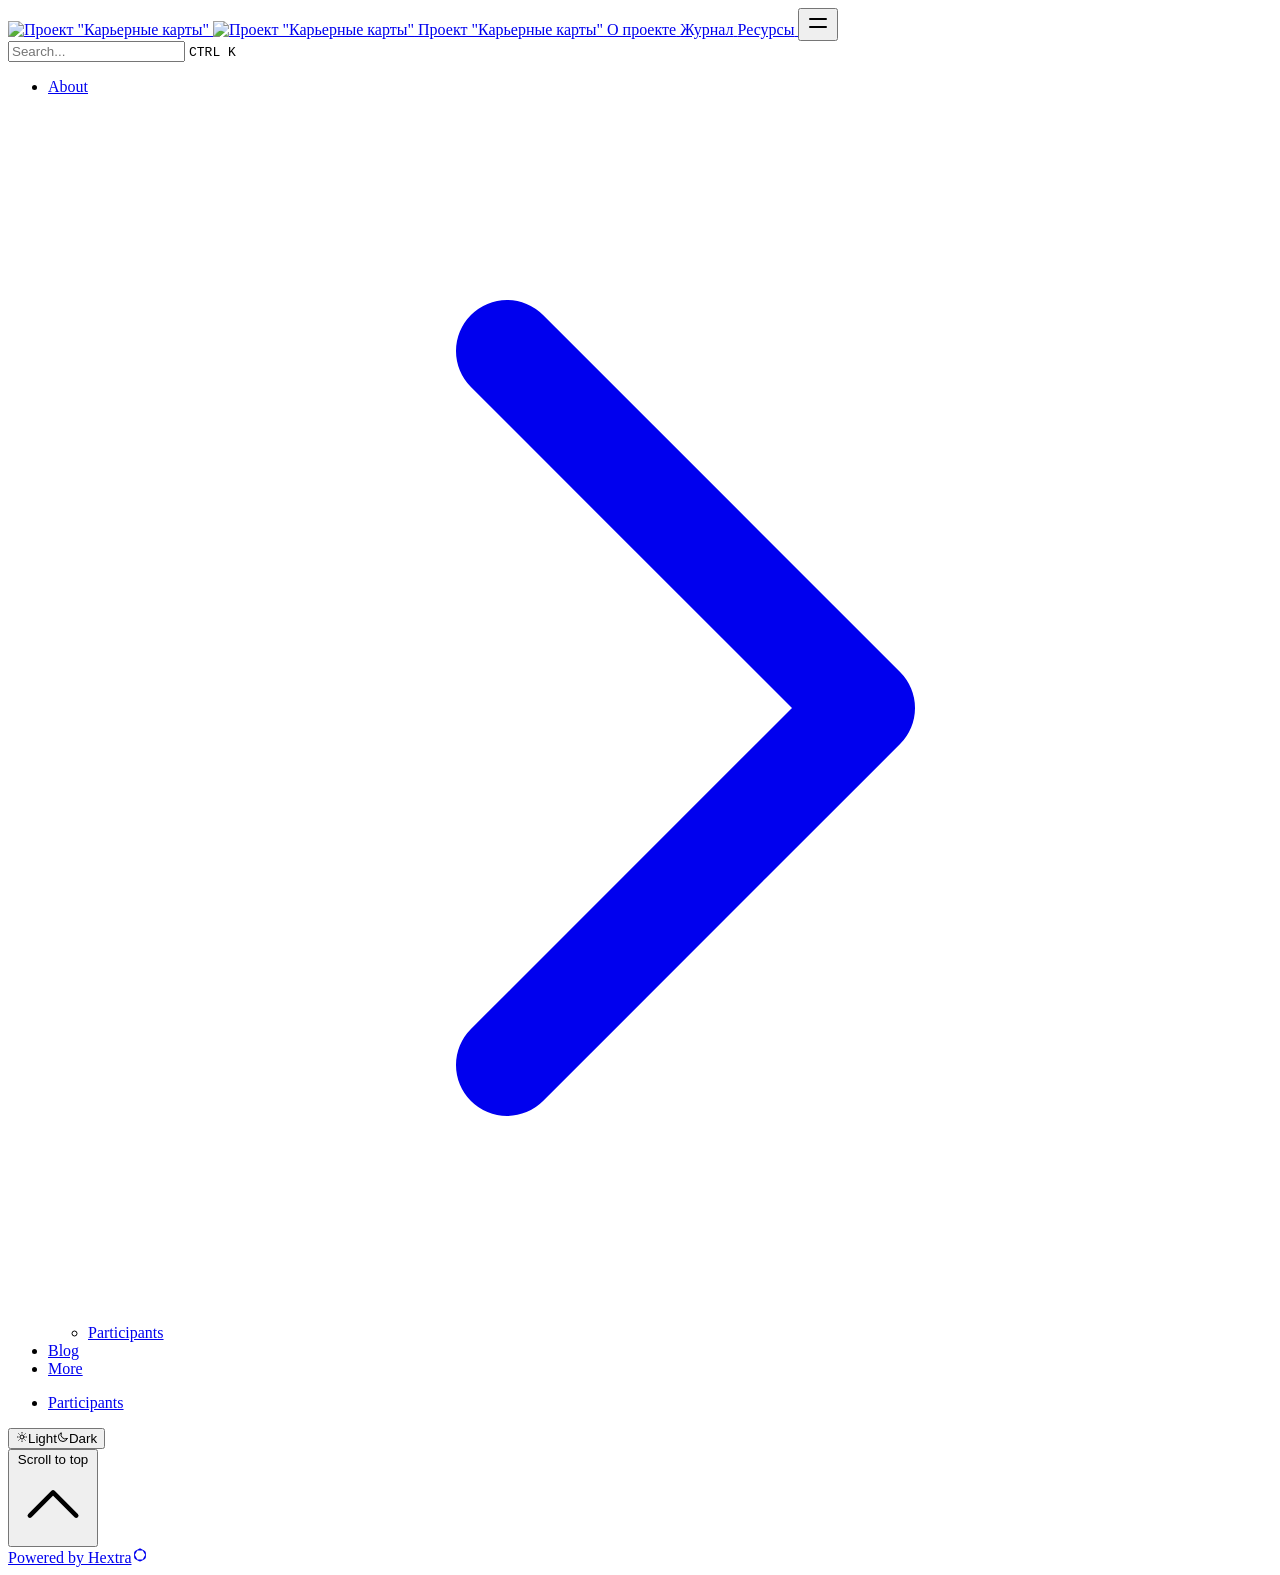
==== public/about/index.html @ 2c852df1 "first commit" ====
<!DOCTYPE html>
<html lang="en"><head><script src="/livereload.js?mindelay=10&amp;v=2&amp;port=1313&amp;path=livereload" data-no-instant defer></script>
  <meta charset="utf-8" />
  <meta name="viewport" content="width=device-width, initial-scale=1.0" />
  <meta name="robots" content="noindex, nofollow" />
  <link rel="icon shortcut" href="/favicon.ico" sizes="32x32" />
<link rel="icon" href="/favicon.svg" type="image/svg+xml" />
<link rel="icon" href="/favicon-dark.svg" type="image/svg+xml" media="(prefers-color-scheme: dark)" />
<link rel="icon" href="/favicon-16x16.png" type="image/png" sizes="16x16" />
<link rel="icon" href="/favicon-32x32.png" type="image/png" sizes="32x32" />
<link rel="apple-touch-icon" href="/apple-touch-icon.png" sizes="180x180" />
<link fetchpriority="low" href="/site.webmanifest" rel="manifest" />
<title>Проект &#34;Карьерные карты&#34;</title>
  <meta name="description" content="" /><link rel="canonical" href="http://localhost:1313/about/" itemprop="url" />

<meta property="og:title" content="" />
<meta property="og:description" content="" />
<meta property="og:type" content="website" />
<meta property="og:url" content="http://localhost:1313/about/" />

  <meta itemprop="name" content="Проект &#34;Карьерные карты&#34;">
  <meta name="twitter:card" content="summary">
  <meta name="twitter:title" content="Проект &#34;Карьерные карты&#34;">

    <link href="/css/compiled/main.css" rel="stylesheet" />



  <link href="/css/custom.css" rel="stylesheet" />


  <script>
     
    const defaultTheme = 'system';

    const setDarkTheme = () => {
      document.documentElement.classList.add("dark");
      document.documentElement.style.colorScheme = "dark";
    }
    const setLightTheme = () => {
      document.documentElement.classList.remove("dark");
      document.documentElement.style.colorScheme = "light";
    }

    if ("color-theme" in localStorage) {
      localStorage.getItem("color-theme") === "dark" ? setDarkTheme() : setLightTheme();
    } else {
      defaultTheme === "dark" ? setDarkTheme() : setLightTheme();
      if (defaultTheme === "system") {
        window.matchMedia("(prefers-color-scheme: dark)").matches ? setDarkTheme() : setLightTheme();
      }
    }
  </script>

  
</head>
<body dir="ltr"><div class="nav-container hx-sticky hx-top-0 hx-z-20 hx-w-full hx-bg-transparent print:hx-hidden">
  <div class="nav-container-blur hx-pointer-events-none hx-absolute hx-z-[-1] hx-h-full hx-w-full hx-bg-white dark:hx-bg-dark hx-shadow-[0_2px_4px_rgba(0,0,0,.02),0_1px_0_rgba(0,0,0,.06)] contrast-more:hx-shadow-[0_0_0_1px_#000] dark:hx-shadow-[0_-1px_0_rgba(255,255,255,.1)_inset] contrast-more:dark:hx-shadow-[0_0_0_1px_#fff]"></div>

  <nav class="hx-mx-auto hx-flex hx-items-center hx-justify-end hx-gap-2 hx-h-16 hx-px-6 hx-max-w-[90rem]">
    <a class="hx-flex hx-items-center hover:hx-opacity-75 ltr:hx-mr-auto rtl:hx-ml-auto" href="/">
        <img class="hx-mr-2 hx-block dark:hx-hidden" src="/images/logo.svg" alt="Проект &#34;Карьерные карты&#34;" height="20" width="20" />
        <img class="hx-mr-2 hx-hidden dark:hx-block" src="/images/logo.svg" alt="Проект &#34;Карьерные карты&#34;" height="20" width="20" />
        <span class="hx-mr-2 hx-font-extrabold hx-inline hx-select-none" title="Проект &#34;Карьерные карты&#34;">Проект &#34;Карьерные карты&#34;</span>
    </a><a
            title="О проекте"
            href="/about"
            
            class="hx-text-sm contrast-more:hx-text-gray-700 contrast-more:dark:hx-text-gray-100 hx-relative -hx-ml-2 hx-hidden hx-whitespace-nowrap hx-p-2 md:hx-inline-block hx-font-medium"
          >
            <span class="hx-text-center">О проекте</span>
          </a><a
            title="Журнал"
            href="/blog"
            
            class="hx-text-sm contrast-more:hx-text-gray-700 contrast-more:dark:hx-text-gray-100 hx-relative -hx-ml-2 hx-hidden hx-whitespace-nowrap hx-p-2 md:hx-inline-block hx-text-gray-600 hover:hx-text-gray-800 dark:hx-text-gray-400 dark:hover:hx-text-gray-200"
          >
            <span class="hx-text-center">Журнал</span>
          </a><a
            title="Ресурсы"
            href="/more"
            
            class="hx-text-sm contrast-more:hx-text-gray-700 contrast-more:dark:hx-text-gray-100 hx-relative -hx-ml-2 hx-hidden hx-whitespace-nowrap hx-p-2 md:hx-inline-block hx-text-gray-600 hover:hx-text-gray-800 dark:hx-text-gray-400 dark:hover:hx-text-gray-200"
          >
            <span class="hx-text-center">Ресурсы</span>
          </a><button type="button" aria-label="Menu" class="hamburger-menu -hx-mr-2 hx-rounded hx-p-2 active:hx-bg-gray-400/20 md:hx-hidden"><svg height=24 fill="none" viewBox="0 0 24 24" stroke="currentColor"><g><path stroke-linecap="round" stroke-linejoin="round" stroke-width="2" d="M4 8H20"></path></g><g><path stroke-linecap="round" stroke-linejoin="round" stroke-width="2" d="M4 16H20"></path></g></svg></button>
  </nav>
</div>

  <div class='hx-mx-auto hx-flex hx-max-w-screen-xl'>
    <div class="mobile-menu-overlay [transition:background-color_1.5s_ease] hx-fixed hx-inset-0 hx-z-10 hx-bg-black/80 dark:hx-bg-black/60 hx-hidden"></div>
<aside class="sidebar-container hx-flex hx-flex-col print:hx-hidden md:hx-top-16 md:hx-shrink-0 md:hx-w-64 md:hx-self-start max-md:[transform:translate3d(0,-100%,0)] md:hx-sticky">
  
  <div class="hx-px-4 hx-pt-4 md:hx-hidden">
    <div class="search-wrapper hx-relative md:hx-w-64">
  <div class="hx-relative hx-flex hx-items-center hx-text-gray-900 contrast-more:hx-text-gray-800 dark:hx-text-gray-300 contrast-more:dark:hx-text-gray-300">
    <input
      placeholder="Search..."
      class="search-input hx-block hx-w-full hx-appearance-none hx-rounded-lg hx-px-3 hx-py-2 hx-transition-colors hx-text-base hx-leading-tight md:hx-text-sm hx-bg-black/[.05] dark:hx-bg-gray-50/10 focus:hx-bg-white dark:focus:hx-bg-dark placeholder:hx-text-gray-500 dark:placeholder:hx-text-gray-400 contrast-more:hx-border contrast-more:hx-border-current"
      type="search"
      value=""
      spellcheck="false"
    />
    <kbd
      class="hx-absolute hx-my-1.5 hx-select-none ltr:hx-right-1.5 rtl:hx-left-1.5 hx-h-5 hx-rounded hx-bg-white hx-px-1.5 hx-font-mono hx-text-[10px] hx-font-medium hx-text-gray-500 hx-border dark:hx-border-gray-100/20 dark:hx-bg-dark/50 contrast-more:hx-border-current contrast-more:hx-text-current contrast-more:dark:hx-border-current hx-items-center hx-gap-1 hx-transition-opacity hx-pointer-events-none hx-hidden sm:hx-flex"
    >
      CTRL K
    </kbd>
  </div>

  <div>
    <ul
      class="search-results hextra-scrollbar hx-hidden hx-border hx-border-gray-200 hx-bg-white hx-text-gray-100 dark:hx-border-neutral-800 dark:hx-bg-neutral-900 hx-absolute hx-top-full hx-z-20 hx-mt-2 hx-overflow-auto hx-overscroll-contain hx-rounded-xl hx-py-2.5 hx-shadow-xl hx-max-h-[min(calc(50vh-11rem-env(safe-area-inset-bottom)),400px)] md:hx-max-h-[min(calc(100vh-5rem-env(safe-area-inset-bottom)),400px)] hx-inset-x-0 ltr:md:hx-left-auto rtl:md:hx-right-auto contrast-more:hx-border contrast-more:hx-border-gray-900 contrast-more:dark:hx-border-gray-50 hx-w-screen hx-min-h-[100px] hx-max-w-[min(calc(100vw-2rem),calc(100%+20rem))]"
      style="transition: max-height 0.2s ease 0s;"
    ></ul>
  </div>
</div>

  </div>
  <div class="hextra-scrollbar hx-overflow-y-auto hx-overflow-x-hidden hx-p-4 hx-grow md:hx-h-[calc(100vh-var(--navbar-height)-var(--menu-height))]">
    <ul class="hx-flex hx-flex-col hx-gap-1 md:hx-hidden">
      
      
          <li class="open"><a
    class="hx-flex hx-items-center hx-justify-between hx-gap-2 hx-cursor-pointer hx-rounded hx-px-2 hx-py-1.5 hx-text-sm hx-transition-colors [-webkit-tap-highlight-color:transparent] [-webkit-touch-callout:none] [word-break:break-word]
      sidebar-active-item hx-bg-primary-100 hx-font-semibold hx-text-primary-800 contrast-more:hx-border contrast-more:hx-border-primary-500 dark:hx-bg-primary-400/10 dark:hx-text-primary-600 contrast-more:dark:hx-border-primary-500"
    href="/about/"
    
  >About
        <span class="hextra-sidebar-collapsible-button"><svg fill="none" viewBox="0 0 24 24" stroke="currentColor" class="hx-h-[18px] hx-min-w-[18px] hx-rounded-sm hx-p-0.5 hover:hx-bg-gray-800/5 dark:hover:hx-bg-gray-100/5"><path stroke-linecap="round" stroke-linejoin="round" stroke-width="2" d="M9 5l7 7-7 7" class="hx-origin-center hx-transition-transform rtl:-hx-rotate-180"></path></svg></span>
    </a>
  <div class="ltr:hx-pr-0 hx-overflow-hidden">
        <ul class='hx-relative hx-flex hx-flex-col hx-gap-1 before:hx-absolute before:hx-inset-y-1 before:hx-w-px before:hx-bg-gray-200 before:hx-content-[""] ltr:hx-ml-3 ltr:hx-pl-3 ltr:before:hx-left-0 rtl:hx-mr-3 rtl:hx-pr-3 rtl:before:hx-right-0 dark:before:hx-bg-neutral-800'><li class="hx-flex hx-flex-col "><a
    class="hx-flex hx-items-center hx-justify-between hx-gap-2 hx-cursor-pointer hx-rounded hx-px-2 hx-py-1.5 hx-text-sm hx-transition-colors [-webkit-tap-highlight-color:transparent] [-webkit-touch-callout:none] [word-break:break-word]
      hx-text-gray-500 hover:hx-bg-gray-100 hover:hx-text-gray-900 contrast-more:hx-border contrast-more:hx-border-transparent contrast-more:hx-text-gray-900 contrast-more:hover:hx-border-gray-900 dark:hx-text-neutral-400 dark:hover:hx-bg-primary-100/5 dark:hover:hx-text-gray-50 contrast-more:dark:hx-text-gray-50 contrast-more:dark:hover:hx-border-gray-50"
    href="/about/participants/"
    
  >Participants
    </a>
              
            </li></ul>
      </div></li>
          <li class=""><a
    class="hx-flex hx-items-center hx-justify-between hx-gap-2 hx-cursor-pointer hx-rounded hx-px-2 hx-py-1.5 hx-text-sm hx-transition-colors [-webkit-tap-highlight-color:transparent] [-webkit-touch-callout:none] [word-break:break-word]
      hx-text-gray-500 hover:hx-bg-gray-100 hover:hx-text-gray-900 contrast-more:hx-border contrast-more:hx-border-transparent contrast-more:hx-text-gray-900 contrast-more:hover:hx-border-gray-900 dark:hx-text-neutral-400 dark:hover:hx-bg-primary-100/5 dark:hover:hx-text-gray-50 contrast-more:dark:hx-text-gray-50 contrast-more:dark:hover:hx-border-gray-50"
    href="/blog/"
    
  >Blog
    </a></li>
          <li class=""><a
    class="hx-flex hx-items-center hx-justify-between hx-gap-2 hx-cursor-pointer hx-rounded hx-px-2 hx-py-1.5 hx-text-sm hx-transition-colors [-webkit-tap-highlight-color:transparent] [-webkit-touch-callout:none] [word-break:break-word]
      hx-text-gray-500 hover:hx-bg-gray-100 hover:hx-text-gray-900 contrast-more:hx-border contrast-more:hx-border-transparent contrast-more:hx-text-gray-900 contrast-more:hover:hx-border-gray-900 dark:hx-text-neutral-400 dark:hover:hx-bg-primary-100/5 dark:hover:hx-text-gray-50 contrast-more:dark:hx-text-gray-50 contrast-more:dark:hover:hx-border-gray-50"
    href="/more/"
    
  >More
    </a></li>
    </ul>

    <ul class="hx-flex hx-flex-col hx-gap-1 max-md:hx-hidden">
        
          <li class=""><a
    class="hx-flex hx-items-center hx-justify-between hx-gap-2 hx-cursor-pointer hx-rounded hx-px-2 hx-py-1.5 hx-text-sm hx-transition-colors [-webkit-tap-highlight-color:transparent] [-webkit-touch-callout:none] [word-break:break-word]
      hx-text-gray-500 hover:hx-bg-gray-100 hover:hx-text-gray-900 contrast-more:hx-border contrast-more:hx-border-transparent contrast-more:hx-text-gray-900 contrast-more:hover:hx-border-gray-900 dark:hx-text-neutral-400 dark:hover:hx-bg-primary-100/5 dark:hover:hx-text-gray-50 contrast-more:dark:hx-text-gray-50 contrast-more:dark:hover:hx-border-gray-50"
    href="/about/participants/"
    
  >Participants
    </a></li>
        
      </ul>
    </div>
  
  
    <div class="  hx-sticky hx-bottom-0 hx-bg-white dark:hx-bg-dark hx-mx-4 hx-py-4 hx-shadow-[0_-12px_16px_#fff] hx-flex hx-items-center hx-gap-2 dark:hx-border-neutral-800 dark:hx-shadow-[0_-12px_16px_#111] contrast-more:hx-border-neutral-400 contrast-more:hx-shadow-none contrast-more:dark:hx-shadow-none hx-border-t" data-toggle-animation="show"><div class="hx-flex hx-grow hx-flex-col"><button
  title="Change theme"
  data-theme="light"
  class="theme-toggle hx-group hx-h-7 hx-rounded-md hx-px-2 hx-text-left hx-text-xs hx-font-medium hx-text-gray-600 hx-transition-colors dark:hx-text-gray-400 hover:hx-bg-gray-100 hover:hx-text-gray-900 dark:hover:hx-bg-primary-100/5 dark:hover:hx-text-gray-50"
  type="button"
  aria-label="Change theme"
>
  <div class="hx-flex hx-items-center hx-gap-2 hx-capitalize"><svg height=12 class="group-data-[theme=light]:hx-hidden" xmlns="http://www.w3.org/2000/svg" fill="none" viewBox="0 0 24 24" stroke-width="2" stroke="currentColor" aria-hidden="true"><path stroke-linecap="round" stroke-linejoin="round" d="M12 3v1m0 16v1m9-9h-1M4 12H3m15.364 6.364l-.707-.707M6.343 6.343l-.707-.707m12.728 0l-.707.707M6.343 17.657l-.707.707M16 12a4 4 0 11-8 0 4 4 0 018 0z"/></svg><span class="group-data-[theme=light]:hx-hidden">Light</span><svg height=12 class="group-data-[theme=dark]:hx-hidden" xmlns="http://www.w3.org/2000/svg" fill="none" viewBox="0 0 24 24" stroke-width="2" stroke="currentColor" aria-hidden="true"><path stroke-linecap="round" stroke-linejoin="round" d="M20.354 15.354A9 9 0 018.646 3.646 9.003 9.003 0 0012 21a9.003 9.003 0 008.354-5.646z"/></svg><span class="group-data-[theme=dark]:hx-hidden">Dark</span></div>
</button>
</div></div></aside>
    
<nav class="hextra-toc hx-order-last hx-hidden hx-w-64 hx-shrink-0 xl:hx-block print:hx-hidden hx-px-4" aria-label="table of contents">
    <div class="hextra-scrollbar hx-sticky hx-top-16 hx-overflow-y-auto hx-pr-4 hx-pt-6 hx-text-sm [hyphens:auto] hx-max-h-[calc(100vh-var(--navbar-height)-env(safe-area-inset-bottom))] ltr:hx--mr-4 rtl:hx--ml-4">
      <div class=" hx-sticky hx-bottom-0 hx-flex hx-flex-col hx-items-start hx-gap-2 hx-pb-8 dark:hx-border-neutral-800 contrast-more:hx-border-t contrast-more:hx-border-neutral-400 contrast-more:hx-shadow-none contrast-more:dark:hx-border-neutral-400">
        <button aria-hidden="true" id="backToTop" onClick="scrollUp();" class="hx-transition-all hx-duration-75 hx-opacity-0 hx-text-xs hx-font-medium hx-text-gray-500 hover:hx-text-gray-900 dark:hx-text-gray-400 dark:hover:hx-text-gray-100 contrast-more:hx-text-gray-800 contrast-more:dark:hx-text-gray-50">
          <span>Scroll to top</span>
          <svg xmlns="http://www.w3.org/2000/svg" fill="none" viewBox="0 0 24 24" stroke-width="1.5" stroke="currentColor" class="hx-inline ltr:hx-ml-1 rtl:hx-mr-1 hx-h-3.5 hx-w-3.5 hx-border hx-rounded-full hx-border-gray-500 hover:hx-border-gray-900 dark:hx-border-gray-400 dark:hover:hx-border-gray-100 contrast-more:hx-border-gray-800 contrast-more:dark:hx-border-gray-50">
            <path stroke-linecap="round" stroke-linejoin="round" d="M4.5 15.75l7.5-7.5 7.5 7.5" />
          </svg>
        </button>
      </div>
    </div>
  </nav>


    <article class="hx-w-full hx-break-words hx-flex hx-min-h-[calc(100vh-var(--navbar-height))] hx-min-w-0 hx-justify-center hx-pb-8 hx-pr-[calc(env(safe-area-inset-right)-1.5rem)]">
      <main class="hx-w-full hx-min-w-0 hx-max-w-6xl hx-px-6 hx-pt-4 md:hx-px-12">
        <div class="content">
          
          
        </div>
        <div class="hx-mt-16"></div>
        <div class="hx-mt-16"></div>
        
      </main>
    </article>
  </div>

      <footer class="hextra-footer hx-bg-gray-100 hx-pb-[env(safe-area-inset-bottom)] dark:hx-bg-neutral-900 print:hx-bg-transparent"><div
      class="hextra-custom-footer hx-max-w-screen-xl hx-pl-[max(env(safe-area-inset-left),1.5rem)] hx-pr-[max(env(safe-area-inset-right),1.5rem)] hx-text-gray-600 dark:hx-text-gray-400"
    ></div><div
        class="hx-max-w-screen-xl hx-mx-auto hx-flex hx-justify-center hx-py-12 hx-pl-[max(env(safe-area-inset-left),1.5rem)] hx-pr-[max(env(safe-area-inset-right),1.5rem)] hx-text-gray-600 dark:hx-text-gray-400 md:hx-justify-start"
      >
        <div class="hx-flex hx-w-full hx-flex-col hx-items-center sm:hx-items-start"><div class="hx-font-semibold"><a class="hx-flex hx-text-sm hx-items-center hx-gap-1 hx-text-current" target="_blank" rel="noopener noreferrer" title="Hextra GitHub Homepage" href="https://github.com/imfing/hextra">
    <span>Powered by Hextra<svg height=1em class="hx-inline-block ltr:hx-ml-1 rtl:hx-mr-1 hx-align-[-2.5px]" viewBox="0 0 180 180" xmlns="http://www.w3.org/2000/svg" fill="currentColor"><path fill-rule="evenodd" clip-rule="evenodd" d="m 105.50024,22.224647 c -9.59169,-5.537563 -21.40871,-5.537563 -31.000093,0 L 39.054693,42.689119 C 29.463353,48.226675 23.55484,58.460531 23.55484,69.535642 v 40.928918 c 0,11.07542 5.908513,21.3092 15.499853,26.84652 l 35.445453,20.46446 c 9.591313,5.53732 21.408404,5.53732 31.000094,0 l 35.44507,-20.46446 c 9.59131,-5.53732 15.49985,-15.7711 15.49985,-26.84652 V 69.535642 c 0,-11.075111 -5.90854,-21.308967 -15.49985,-26.846523 z M 34.112797,85.737639 c -1.384445,2.397827 -1.384445,5.352099 0,7.749927 l 24.781554,42.922974 c 1.38437,2.39783 3.942853,3.87496 6.711592,3.87496 h 49.563107 c 2.76905,0 5.3273,-1.47713 6.71144,-3.87496 l 24.78194,-42.922974 c 1.38414,-2.397828 1.38414,-5.3521 0,-7.749927 L 121.88049,42.814746 c -1.38414,-2.397828 -3.94239,-3.874964 -6.71144,-3.874964 H 65.605944 c -2.768739,0 -5.327223,1.477059 -6.711592,3.874964 z" style="stroke-width:0.774993" /></svg></span>
  </a></div></div>
      </div></footer>
    
    <script defer src="/js/main.js" integrity=""></script>
<script defer src="/lib/flexsearch/flexsearch.bundle.min.0425860527cc9968f9f049421c7a56b39327d475e2e3a8f550416be3a9134327.js" integrity="sha256-BCWGBSfMmWj58ElCHHpWs5Mn1HXi46j1UEFr46kTQyc="></script>
    <script defer src="/en.search.js" integrity=""></script>
  </body>
</html>
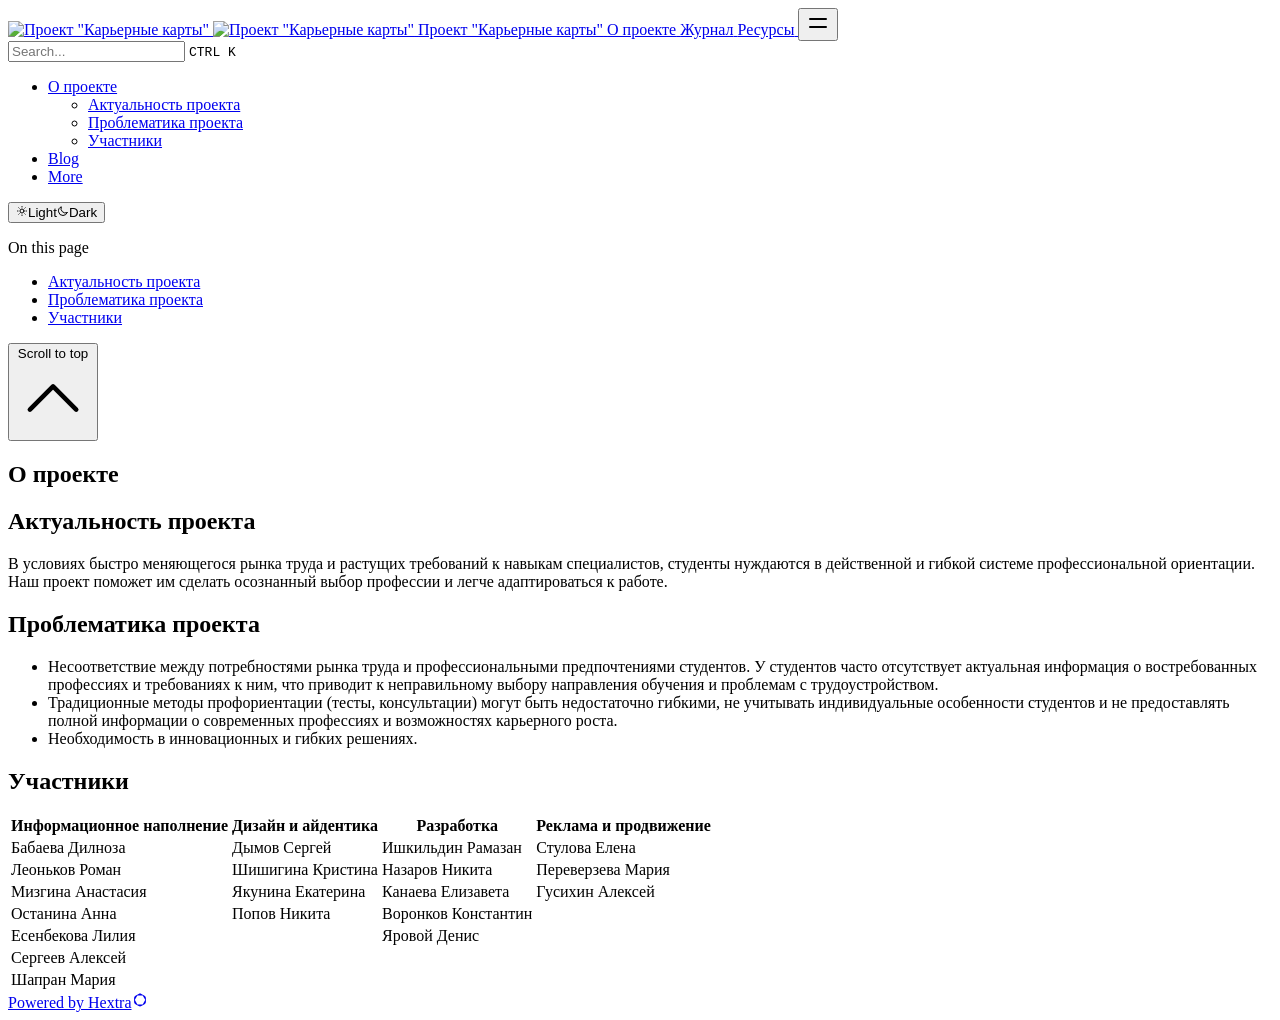
==== commit 96822398: "about" ====
--- a/public/about/index.html
+++ b/public/about/index.html
@@ -10,17 +10,25 @@
 <link rel="icon" href="/favicon-32x32.png" type="image/png" sizes="32x32" />
 <link rel="apple-touch-icon" href="/apple-touch-icon.png" sizes="180x180" />
 <link fetchpriority="low" href="/site.webmanifest" rel="manifest" />
-<title>Проект &#34;Карьерные карты&#34;</title>
-  <meta name="description" content="" /><link rel="canonical" href="http://localhost:1313/about/" itemprop="url" />
-
-<meta property="og:title" content="" />
+<title>О проекте – Проект &#34;Карьерные карты&#34;</title>
+  <meta name="description" content="Актуальность проекта В условиях быстро меняющегося рынка труда и растущих требований к навыкам специалистов, студенты нуждаются в действенной и гибкой системе профессиональной ориентации. Наш проект поможет им сделать осознанный выбор профессии и легче адаптироваться к работе.
+Проблематика проекта Несоответствие между потребностями рынка труда и профессиональными предпочтениями студентов. У студентов часто отсутствует актуальная информация о востребованных профессиях и требованиях к ним, что приводит к неправильному выбору направления обучения и проблемам с трудоустройством. Традиционные методы профориентации (тесты, консультации) могут быть недостаточно гибкими, не учитывать индивидуальные особенности студентов и не предоставлять полной информации о современных профессиях и возможностях карьерного роста. Необходимость в инновационных и гибких решениях. Участники Информационное наполнение Дизайн и айдентика Разработка Реклама и продвижение Бабаева Дилноза Дымов Сергей Ишкильдин Рамазан Стулова Елена Леоньков Роман Шишигина Кристина Назаров Никита Переверзева Мария Мизгина Анастасия Якунина Екатерина Канаева Елизавета Гусихин Алексей Останина Анна Попов Никита Воронков Константин Есенбекова Лилия Яровой Денис Сергеев Алексей Шапран Мария " /><link rel="canonical" href="http://localhost:1313/about/" itemprop="url" />
+
+<meta property="og:title" content="О проекте" />
 <meta property="og:description" content="" />
 <meta property="og:type" content="website" />
 <meta property="og:url" content="http://localhost:1313/about/" />
 
-  <meta itemprop="name" content="Проект &#34;Карьерные карты&#34;">
+  <meta itemprop="name" content="О проекте">
+  <meta itemprop="description" content="Актуальность проекта В условиях быстро меняющегося рынка труда и растущих требований к навыкам специалистов, студенты нуждаются в действенной и гибкой системе профессиональной ориентации. Наш проект поможет им сделать осознанный выбор профессии и легче адаптироваться к работе.
+Проблематика проекта Несоответствие между потребностями рынка труда и профессиональными предпочтениями студентов. У студентов часто отсутствует актуальная информация о востребованных профессиях и требованиях к ним, что приводит к неправильному выбору направления обучения и проблемам с трудоустройством. Традиционные методы профориентации (тесты, консультации) могут быть недостаточно гибкими, не учитывать индивидуальные особенности студентов и не предоставлять полной информации о современных профессиях и возможностях карьерного роста. Необходимость в инновационных и гибких решениях. Участники Информационное наполнение Дизайн и айдентика Разработка Реклама и продвижение Бабаева Дилноза Дымов Сергей Ишкильдин Рамазан Стулова Елена Леоньков Роман Шишигина Кристина Назаров Никита Переверзева Мария Мизгина Анастасия Якунина Екатерина Канаева Елизавета Гусихин Алексей Останина Анна Попов Никита Воронков Константин Есенбекова Лилия Яровой Денис Сергеев Алексей Шапран Мария">
+  <meta itemprop="datePublished" content="2025-05-27T05:09:38+03:00">
+  <meta itemprop="dateModified" content="2025-05-27T05:09:38+03:00">
+  <meta itemprop="wordCount" content="151">
   <meta name="twitter:card" content="summary">
-  <meta name="twitter:title" content="Проект &#34;Карьерные карты&#34;">
+  <meta name="twitter:title" content="О проекте">
+  <meta name="twitter:description" content="Актуальность проекта В условиях быстро меняющегося рынка труда и растущих требований к навыкам специалистов, студенты нуждаются в действенной и гибкой системе профессиональной ориентации. Наш проект поможет им сделать осознанный выбор профессии и легче адаптироваться к работе.
+Проблематика проекта Несоответствие между потребностями рынка труда и профессиональными предпочтениями студентов. У студентов часто отсутствует актуальная информация о востребованных профессиях и требованиях к ним, что приводит к неправильному выбору направления обучения и проблемам с трудоустройством. Традиционные методы профориентации (тесты, консультации) могут быть недостаточно гибкими, не учитывать индивидуальные особенности студентов и не предоставлять полной информации о современных профессиях и возможностях карьерного роста. Необходимость в инновационных и гибких решениях. Участники Информационное наполнение Дизайн и айдентика Разработка Реклама и продвижение Бабаева Дилноза Дымов Сергей Ишкильдин Рамазан Стулова Елена Леоньков Роман Шишигина Кристина Назаров Никита Переверзева Мария Мизгина Анастасия Якунина Екатерина Канаева Елизавета Гусихин Алексей Останина Анна Попов Никита Воронков Константин Есенбекова Лилия Яровой Денис Сергеев Алексей Шапран Мария">
 
     <link href="/css/compiled/main.css" rel="stylesheet" />
 
@@ -66,7 +74,7 @@
             title="О проекте"
             href="/about"
             
-            class="hx-text-sm contrast-more:hx-text-gray-700 contrast-more:dark:hx-text-gray-100 hx-relative -hx-ml-2 hx-hidden hx-whitespace-nowrap hx-p-2 md:hx-inline-block hx-font-medium"
+            class="hx-text-sm contrast-more:hx-text-gray-700 contrast-more:dark:hx-text-gray-100 hx-relative -hx-ml-2 hx-hidden hx-whitespace-nowrap hx-p-2 md:hx-inline-block hx-text-gray-600 hover:hx-text-gray-800 dark:hx-text-gray-400 dark:hover:hx-text-gray-200"
           >
             <span class="hx-text-center">О проекте</span>
           </a><a
@@ -126,20 +134,29 @@
       sidebar-active-item hx-bg-primary-100 hx-font-semibold hx-text-primary-800 contrast-more:hx-border contrast-more:hx-border-primary-500 dark:hx-bg-primary-400/10 dark:hx-text-primary-600 contrast-more:dark:hx-border-primary-500"
     href="/about/"
     
-  >About
-        <span class="hextra-sidebar-collapsible-button"><svg fill="none" viewBox="0 0 24 24" stroke="currentColor" class="hx-h-[18px] hx-min-w-[18px] hx-rounded-sm hx-p-0.5 hover:hx-bg-gray-800/5 dark:hover:hx-bg-gray-100/5"><path stroke-linecap="round" stroke-linejoin="round" stroke-width="2" d="M9 5l7 7-7 7" class="hx-origin-center hx-transition-transform rtl:-hx-rotate-180"></path></svg></span>
+  >О проекте
     </a>
-  <div class="ltr:hx-pr-0 hx-overflow-hidden">
-        <ul class='hx-relative hx-flex hx-flex-col hx-gap-1 before:hx-absolute before:hx-inset-y-1 before:hx-w-px before:hx-bg-gray-200 before:hx-content-[""] ltr:hx-ml-3 ltr:hx-pl-3 ltr:before:hx-left-0 rtl:hx-mr-3 rtl:hx-pr-3 rtl:before:hx-right-0 dark:before:hx-bg-neutral-800'><li class="hx-flex hx-flex-col "><a
-    class="hx-flex hx-items-center hx-justify-between hx-gap-2 hx-cursor-pointer hx-rounded hx-px-2 hx-py-1.5 hx-text-sm hx-transition-colors [-webkit-tap-highlight-color:transparent] [-webkit-touch-callout:none] [word-break:break-word]
-      hx-text-gray-500 hover:hx-bg-gray-100 hover:hx-text-gray-900 contrast-more:hx-border contrast-more:hx-border-transparent contrast-more:hx-text-gray-900 contrast-more:hover:hx-border-gray-900 dark:hx-text-neutral-400 dark:hover:hx-bg-primary-100/5 dark:hover:hx-text-gray-50 contrast-more:dark:hx-text-gray-50 contrast-more:dark:hover:hx-border-gray-50"
-    href="/about/participants/"
-    
-  >Participants
-    </a>
-              
-            </li></ul>
-      </div></li>
+  
+    <ul class='hx-flex hx-flex-col hx-gap-1 hx-relative before:hx-absolute before:hx-inset-y-1 before:hx-w-px before:hx-bg-gray-200 before:hx-content-[""] dark:before:hx-bg-neutral-800 ltr:hx-pl-3 ltr:before:hx-left-0 rtl:hx-pr-3 rtl:before:hx-right-0 ltr:hx-ml-3 rtl:hx-mr-3'><li>
+              <a
+                href="#%d0%b0%d0%ba%d1%82%d1%83%d0%b0%d0%bb%d1%8c%d0%bd%d0%be%d1%81%d1%82%d1%8c-%d0%bf%d1%80%d0%be%d0%b5%d0%ba%d1%82%d0%b0"
+                class="hx-flex hx-rounded hx-px-2 hx-py-1.5 hx-text-sm hx-transition-colors [word-break:break-word] hx-cursor-pointer [-webkit-tap-highlight-color:transparent] [-webkit-touch-callout:none] contrast-more:hx-border hx-gap-2 before:hx-opacity-25 before:hx-content-['#'] hx-text-gray-500 hover:hx-bg-gray-100 hover:hx-text-gray-900 dark:hx-text-neutral-400 dark:hover:hx-bg-primary-100/5 dark:hover:hx-text-gray-50 contrast-more:hx-text-gray-900 contrast-more:dark:hx-text-gray-50 contrast-more:hx-border-transparent contrast-more:hover:hx-border-gray-900 contrast-more:dark:hover:hx-border-gray-50"
+              >Актуальность проекта</a>
+            </li>
+          <li>
+              <a
+                href="#%d0%bf%d1%80%d0%be%d0%b1%d0%bb%d0%b5%d0%bc%d0%b0%d1%82%d0%b8%d0%ba%d0%b0-%d0%bf%d1%80%d0%be%d0%b5%d0%ba%d1%82%d0%b0"
+                class="hx-flex hx-rounded hx-px-2 hx-py-1.5 hx-text-sm hx-transition-colors [word-break:break-word] hx-cursor-pointer [-webkit-tap-highlight-color:transparent] [-webkit-touch-callout:none] contrast-more:hx-border hx-gap-2 before:hx-opacity-25 before:hx-content-['#'] hx-text-gray-500 hover:hx-bg-gray-100 hover:hx-text-gray-900 dark:hx-text-neutral-400 dark:hover:hx-bg-primary-100/5 dark:hover:hx-text-gray-50 contrast-more:hx-text-gray-900 contrast-more:dark:hx-text-gray-50 contrast-more:hx-border-transparent contrast-more:hover:hx-border-gray-900 contrast-more:dark:hover:hx-border-gray-50"
+              >Проблематика проекта</a>
+            </li>
+          <li>
+              <a
+                href="#%d1%83%d1%87%d0%b0%d1%81%d1%82%d0%bd%d0%b8%d0%ba%d0%b8"
+                class="hx-flex hx-rounded hx-px-2 hx-py-1.5 hx-text-sm hx-transition-colors [word-break:break-word] hx-cursor-pointer [-webkit-tap-highlight-color:transparent] [-webkit-touch-callout:none] contrast-more:hx-border hx-gap-2 before:hx-opacity-25 before:hx-content-['#'] hx-text-gray-500 hover:hx-bg-gray-100 hover:hx-text-gray-900 dark:hx-text-neutral-400 dark:hover:hx-bg-primary-100/5 dark:hover:hx-text-gray-50 contrast-more:hx-text-gray-900 contrast-more:dark:hx-text-gray-50 contrast-more:hx-border-transparent contrast-more:hover:hx-border-gray-900 contrast-more:dark:hover:hx-border-gray-50"
+              >Участники</a>
+            </li>
+          </ul>
+  </li>
           <li class=""><a
     class="hx-flex hx-items-center hx-justify-between hx-gap-2 hx-cursor-pointer hx-rounded hx-px-2 hx-py-1.5 hx-text-sm hx-transition-colors [-webkit-tap-highlight-color:transparent] [-webkit-touch-callout:none] [word-break:break-word]
       hx-text-gray-500 hover:hx-bg-gray-100 hover:hx-text-gray-900 contrast-more:hx-border contrast-more:hx-border-transparent contrast-more:hx-text-gray-900 contrast-more:hover:hx-border-gray-900 dark:hx-text-neutral-400 dark:hover:hx-bg-primary-100/5 dark:hover:hx-text-gray-50 contrast-more:dark:hx-text-gray-50 contrast-more:dark:hover:hx-border-gray-50"
@@ -158,13 +175,6 @@
 
     <ul class="hx-flex hx-flex-col hx-gap-1 max-md:hx-hidden">
         
-          <li class=""><a
-    class="hx-flex hx-items-center hx-justify-between hx-gap-2 hx-cursor-pointer hx-rounded hx-px-2 hx-py-1.5 hx-text-sm hx-transition-colors [-webkit-tap-highlight-color:transparent] [-webkit-touch-callout:none] [word-break:break-word]
-      hx-text-gray-500 hover:hx-bg-gray-100 hover:hx-text-gray-900 contrast-more:hx-border contrast-more:hx-border-transparent contrast-more:hx-text-gray-900 contrast-more:hover:hx-border-gray-900 dark:hx-text-neutral-400 dark:hover:hx-bg-primary-100/5 dark:hover:hx-text-gray-50 contrast-more:dark:hx-text-gray-50 contrast-more:dark:hover:hx-border-gray-50"
-    href="/about/participants/"
-    
-  >Participants
-    </a></li>
         
       </ul>
     </div>
@@ -182,8 +192,20 @@
 </div></div></aside>
     
 <nav class="hextra-toc hx-order-last hx-hidden hx-w-64 hx-shrink-0 xl:hx-block print:hx-hidden hx-px-4" aria-label="table of contents">
-    <div class="hextra-scrollbar hx-sticky hx-top-16 hx-overflow-y-auto hx-pr-4 hx-pt-6 hx-text-sm [hyphens:auto] hx-max-h-[calc(100vh-var(--navbar-height)-env(safe-area-inset-bottom))] ltr:hx--mr-4 rtl:hx--ml-4">
-      <div class=" hx-sticky hx-bottom-0 hx-flex hx-flex-col hx-items-start hx-gap-2 hx-pb-8 dark:hx-border-neutral-800 contrast-more:hx-border-t contrast-more:hx-border-neutral-400 contrast-more:hx-shadow-none contrast-more:dark:hx-border-neutral-400">
+    <div class="hextra-scrollbar hx-sticky hx-top-16 hx-overflow-y-auto hx-pr-4 hx-pt-6 hx-text-sm [hyphens:auto] hx-max-h-[calc(100vh-var(--navbar-height)-env(safe-area-inset-bottom))] ltr:hx--mr-4 rtl:hx--ml-4"><p class="hx-mb-4 hx-font-semibold hx-tracking-tight">On this page</p><ul>
+      <li class="hx-my-2 hx-scroll-my-6 hx-scroll-py-6">
+        <a class="hx-font-semibold hx-inline-block hx-text-gray-500 hover:hx-text-gray-900 dark:hx-text-gray-400 dark:hover:hx-text-gray-300 contrast-more:hx-text-gray-900 contrast-more:hx-underline contrast-more:dark:hx-text-gray-50 hx-w-full hx-break-words" href="#%d0%b0%d0%ba%d1%82%d1%83%d0%b0%d0%bb%d1%8c%d0%bd%d0%be%d1%81%d1%82%d1%8c-%d0%bf%d1%80%d0%be%d0%b5%d0%ba%d1%82%d0%b0">Актуальность проекта
+        </a>
+      </li>
+      <li class="hx-my-2 hx-scroll-my-6 hx-scroll-py-6">
+        <a class="hx-font-semibold hx-inline-block hx-text-gray-500 hover:hx-text-gray-900 dark:hx-text-gray-400 dark:hover:hx-text-gray-300 contrast-more:hx-text-gray-900 contrast-more:hx-underline contrast-more:dark:hx-text-gray-50 hx-w-full hx-break-words" href="#%d0%bf%d1%80%d0%be%d0%b1%d0%bb%d0%b5%d0%bc%d0%b0%d1%82%d0%b8%d0%ba%d0%b0-%d0%bf%d1%80%d0%be%d0%b5%d0%ba%d1%82%d0%b0">Проблематика проекта
+        </a>
+      </li>
+      <li class="hx-my-2 hx-scroll-my-6 hx-scroll-py-6">
+        <a class="hx-font-semibold hx-inline-block hx-text-gray-500 hover:hx-text-gray-900 dark:hx-text-gray-400 dark:hover:hx-text-gray-300 contrast-more:hx-text-gray-900 contrast-more:hx-underline contrast-more:dark:hx-text-gray-50 hx-w-full hx-break-words" href="#%d1%83%d1%87%d0%b0%d1%81%d1%82%d0%bd%d0%b8%d0%ba%d0%b8">Участники
+        </a>
+      </li></ul>
+      <div class="hx-mt-8 hx-border-t hx-bg-white hx-pt-8 hx-shadow-[0_-12px_16px_white] dark:hx-bg-dark dark:hx-shadow-[0_-12px_16px_#111] hx-sticky hx-bottom-0 hx-flex hx-flex-col hx-items-start hx-gap-2 hx-pb-8 dark:hx-border-neutral-800 contrast-more:hx-border-t contrast-more:hx-border-neutral-400 contrast-more:hx-shadow-none contrast-more:dark:hx-border-neutral-400">
         <button aria-hidden="true" id="backToTop" onClick="scrollUp();" class="hx-transition-all hx-duration-75 hx-opacity-0 hx-text-xs hx-font-medium hx-text-gray-500 hover:hx-text-gray-900 dark:hx-text-gray-400 dark:hover:hx-text-gray-100 contrast-more:hx-text-gray-800 contrast-more:dark:hx-text-gray-50">
           <span>Scroll to top</span>
           <svg xmlns="http://www.w3.org/2000/svg" fill="none" viewBox="0 0 24 24" stroke-width="1.5" stroke="currentColor" class="hx-inline ltr:hx-ml-1 rtl:hx-mr-1 hx-h-3.5 hx-w-3.5 hx-border hx-rounded-full hx-border-gray-500 hover:hx-border-gray-900 dark:hx-border-gray-400 dark:hover:hx-border-gray-100 contrast-more:hx-border-gray-800 contrast-more:dark:hx-border-gray-50">
@@ -198,8 +220,71 @@
     <article class="hx-w-full hx-break-words hx-flex hx-min-h-[calc(100vh-var(--navbar-height))] hx-min-w-0 hx-justify-center hx-pb-8 hx-pr-[calc(env(safe-area-inset-right)-1.5rem)]">
       <main class="hx-w-full hx-min-w-0 hx-max-w-6xl hx-px-6 hx-pt-4 md:hx-px-12">
         <div class="content">
-          
-          
+          <h1>О проекте</h1>
+          <h2>Актуальность проекта<span class="hx-absolute -hx-mt-20" id="актуальность-проекта"></span>
+    <a href="#%d0%b0%d0%ba%d1%82%d1%83%d0%b0%d0%bb%d1%8c%d0%bd%d0%be%d1%81%d1%82%d1%8c-%d0%bf%d1%80%d0%be%d0%b5%d0%ba%d1%82%d0%b0" class="subheading-anchor" aria-label="Permalink for this section"></a></h2><p>В условиях быстро меняющегося рынка труда и растущих требований к навыкам специалистов, студенты нуждаются в действенной и гибкой системе профессиональной ориентации. Наш проект поможет им сделать осознанный выбор профессии и легче адаптироваться к работе.</p>
+<h2>Проблематика проекта<span class="hx-absolute -hx-mt-20" id="проблематика-проекта"></span>
+    <a href="#%d0%bf%d1%80%d0%be%d0%b1%d0%bb%d0%b5%d0%bc%d0%b0%d1%82%d0%b8%d0%ba%d0%b0-%d0%bf%d1%80%d0%be%d0%b5%d0%ba%d1%82%d0%b0" class="subheading-anchor" aria-label="Permalink for this section"></a></h2><ul>
+<li>Несоответствие между потребностями рынка труда и профессиональными предпочтениями студентов. У студентов часто отсутствует актуальная информация о востребованных профессиях и требованиях к ним, что приводит к неправильному выбору направления обучения и проблемам с трудоустройством.</li>
+<li>Традиционные методы профориентации (тесты, консультации) могут быть недостаточно гибкими, не учитывать индивидуальные особенности студентов и не предоставлять полной информации о современных профессиях и возможностях карьерного роста.</li>
+<li>Необходимость в инновационных и гибких решениях.</li>
+</ul>
+<h2>Участники<span class="hx-absolute -hx-mt-20" id="участники"></span>
+    <a href="#%d1%83%d1%87%d0%b0%d1%81%d1%82%d0%bd%d0%b8%d0%ba%d0%b8" class="subheading-anchor" aria-label="Permalink for this section"></a></h2><table>
+  <thead>
+      <tr>
+          <th>Информационное наполнение</th>
+          <th>Дизайн  и айдентика</th>
+          <th>Разработка</th>
+          <th>Реклама и продвижение</th>
+      </tr>
+  </thead>
+  <tbody>
+      <tr>
+          <td>Бабаева Дилноза</td>
+          <td>Дымов Сергей</td>
+          <td>Ишкильдин Рамазан</td>
+          <td>Стулова Елена</td>
+      </tr>
+      <tr>
+          <td>Леоньков Роман</td>
+          <td>Шишигина Кристина</td>
+          <td>Назаров Никита</td>
+          <td>Переверзева Мария</td>
+      </tr>
+      <tr>
+          <td>Мизгина Анастасия</td>
+          <td>Якунина Екатерина</td>
+          <td>Канаева Елизавета</td>
+          <td>Гусихин Алексей</td>
+      </tr>
+      <tr>
+          <td>Останина Анна</td>
+          <td>Попов Никита</td>
+          <td>Воронков Константин</td>
+          <td></td>
+      </tr>
+      <tr>
+          <td>Есенбекова Лилия</td>
+          <td></td>
+          <td>Яровой Денис</td>
+          <td></td>
+      </tr>
+      <tr>
+          <td>Сергеев Алексей</td>
+          <td></td>
+          <td></td>
+          <td></td>
+      </tr>
+      <tr>
+          <td>Шапран Мария</td>
+          <td></td>
+          <td></td>
+          <td></td>
+      </tr>
+  </tbody>
+</table>
+
         </div>
         <div class="hx-mt-16"></div>
         <div class="hx-mt-16"></div>
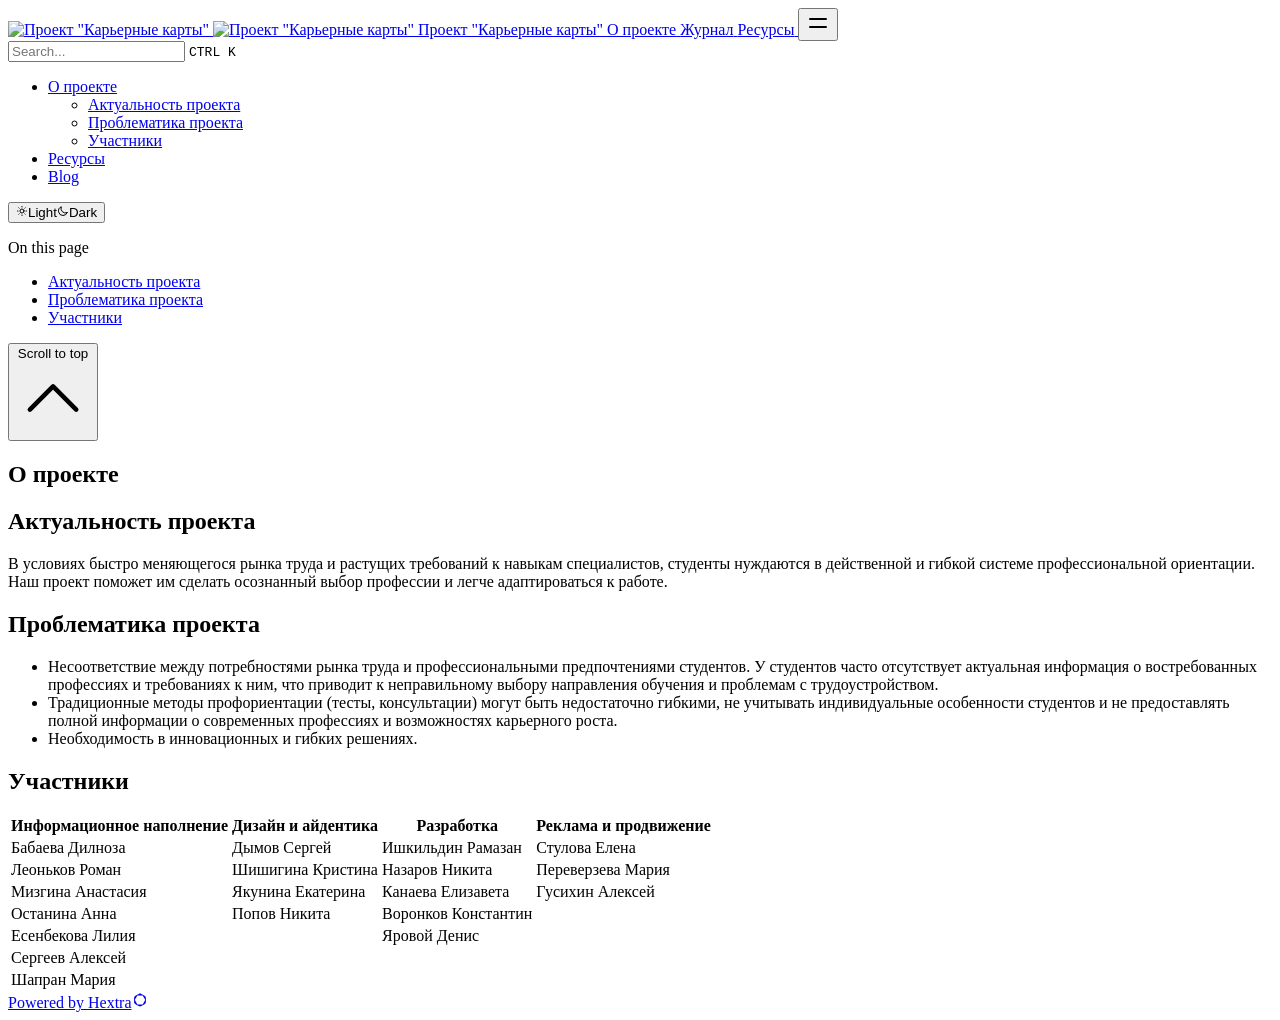
==== commit bd9b8d6a: "more" ====
--- a/public/about/index.html
+++ b/public/about/index.html
@@ -160,16 +160,16 @@
           <li class=""><a
     class="hx-flex hx-items-center hx-justify-between hx-gap-2 hx-cursor-pointer hx-rounded hx-px-2 hx-py-1.5 hx-text-sm hx-transition-colors [-webkit-tap-highlight-color:transparent] [-webkit-touch-callout:none] [word-break:break-word]
       hx-text-gray-500 hover:hx-bg-gray-100 hover:hx-text-gray-900 contrast-more:hx-border contrast-more:hx-border-transparent contrast-more:hx-text-gray-900 contrast-more:hover:hx-border-gray-900 dark:hx-text-neutral-400 dark:hover:hx-bg-primary-100/5 dark:hover:hx-text-gray-50 contrast-more:dark:hx-text-gray-50 contrast-more:dark:hover:hx-border-gray-50"
-    href="/blog/"
-    
-  >Blog
+    href="/more/"
+    
+  >Ресурсы
     </a></li>
           <li class=""><a
     class="hx-flex hx-items-center hx-justify-between hx-gap-2 hx-cursor-pointer hx-rounded hx-px-2 hx-py-1.5 hx-text-sm hx-transition-colors [-webkit-tap-highlight-color:transparent] [-webkit-touch-callout:none] [word-break:break-word]
       hx-text-gray-500 hover:hx-bg-gray-100 hover:hx-text-gray-900 contrast-more:hx-border contrast-more:hx-border-transparent contrast-more:hx-text-gray-900 contrast-more:hover:hx-border-gray-900 dark:hx-text-neutral-400 dark:hover:hx-bg-primary-100/5 dark:hover:hx-text-gray-50 contrast-more:dark:hx-text-gray-50 contrast-more:dark:hover:hx-border-gray-50"
-    href="/more/"
-    
-  >More
+    href="/blog/"
+    
+  >Blog
     </a></li>
     </ul>
 
@@ -233,10 +233,10 @@
     <a href="#%d1%83%d1%87%d0%b0%d1%81%d1%82%d0%bd%d0%b8%d0%ba%d0%b8" class="subheading-anchor" aria-label="Permalink for this section"></a></h2><table>
   <thead>
       <tr>
-          <th>Информационное наполнение</th>
-          <th>Дизайн  и айдентика</th>
-          <th>Разработка</th>
-          <th>Реклама и продвижение</th>
+          <th><strong>Информационное наполнение</strong></th>
+          <th><strong>Дизайн  и айдентика</strong></th>
+          <th><strong>Разработка</strong></th>
+          <th><strong>Реклама и продвижение</strong></th>
       </tr>
   </thead>
   <tbody>
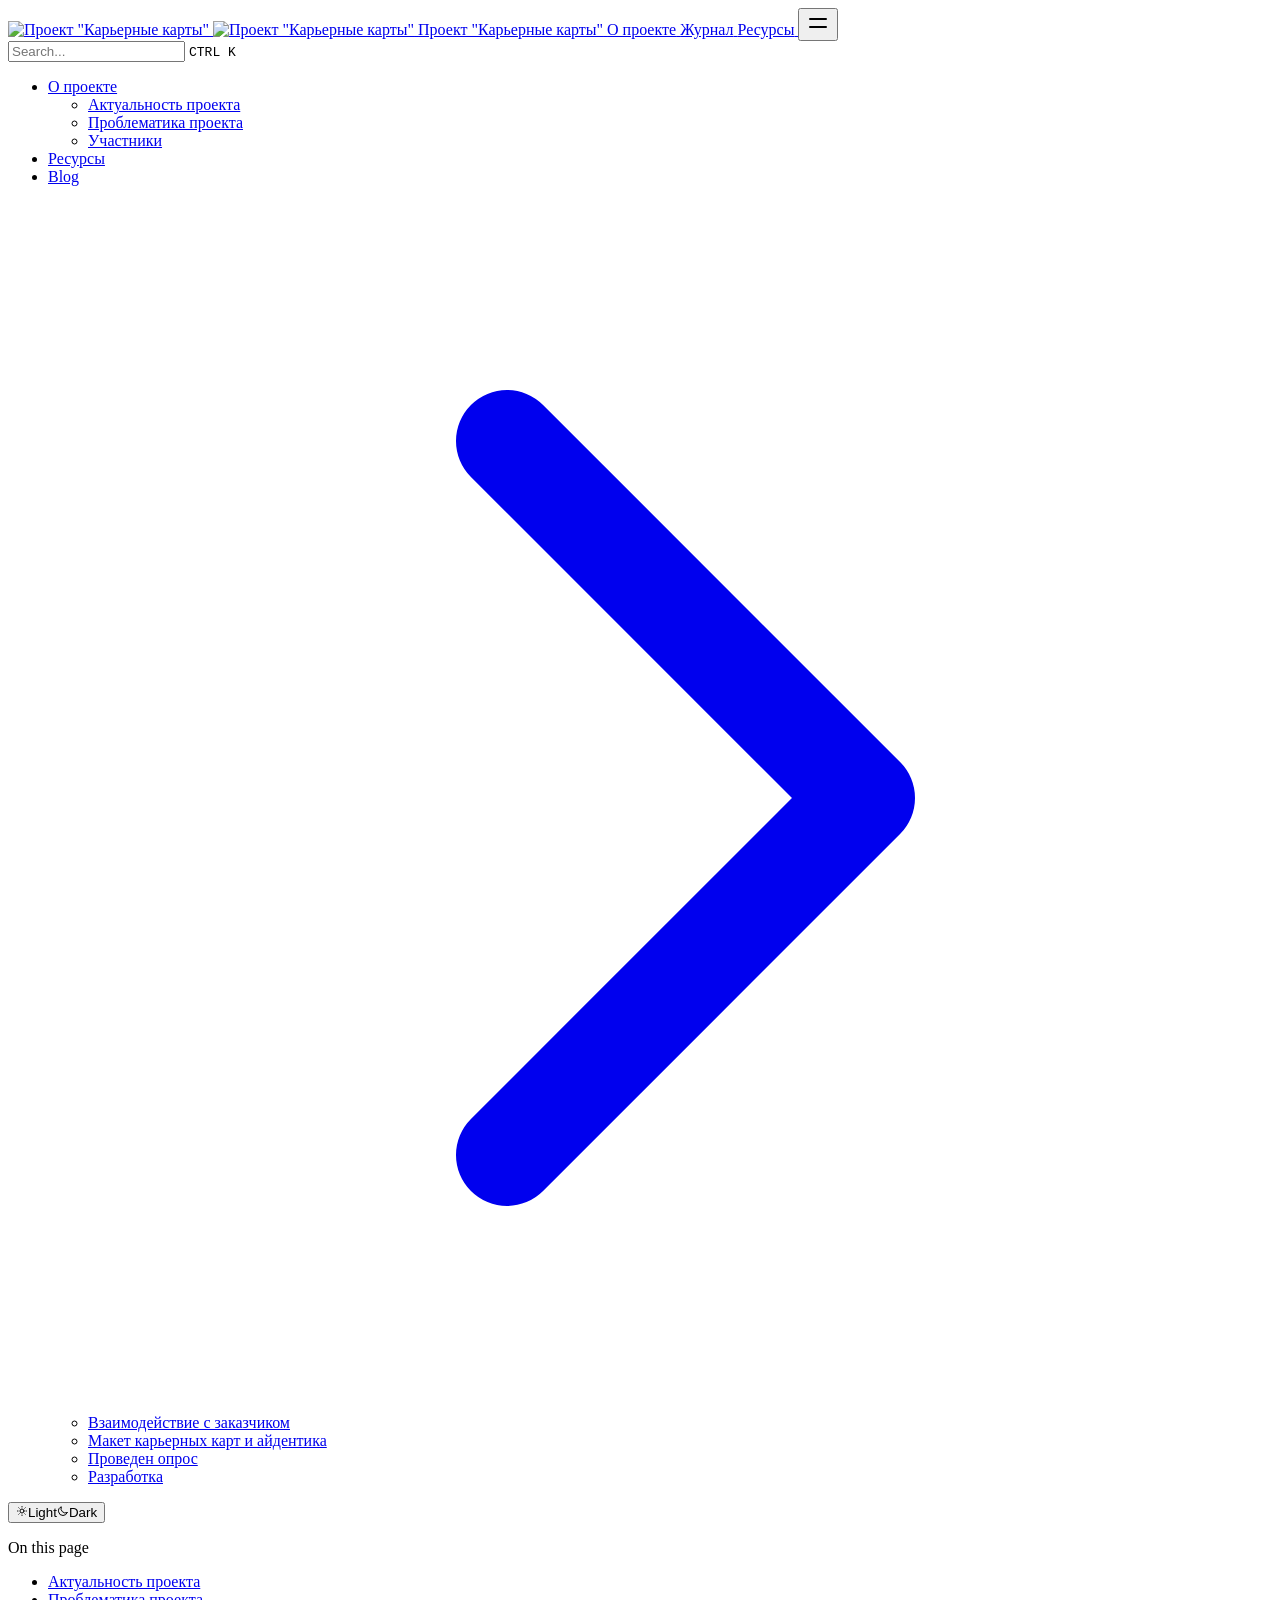
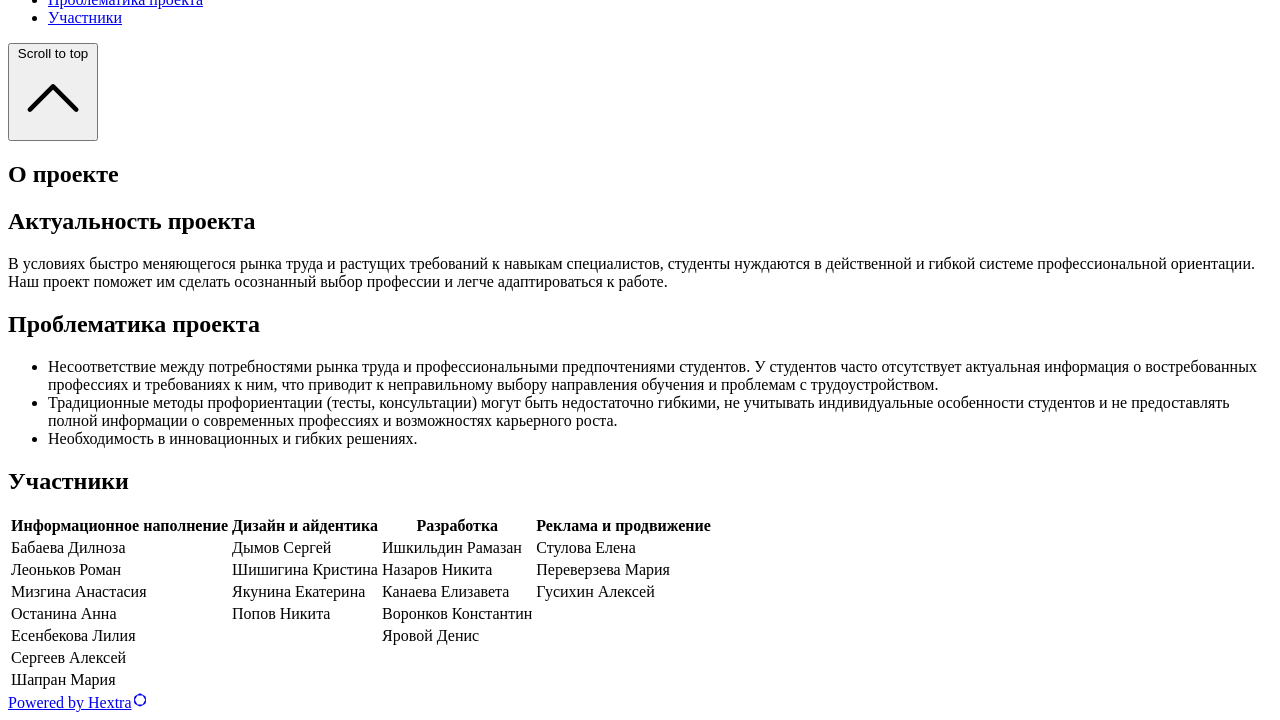
==== commit 80135b72: "posts" ====
--- a/public/about/index.html
+++ b/public/about/index.html
@@ -74,7 +74,7 @@
             title="О проекте"
             href="/about"
             
-            class="hx-text-sm contrast-more:hx-text-gray-700 contrast-more:dark:hx-text-gray-100 hx-relative -hx-ml-2 hx-hidden hx-whitespace-nowrap hx-p-2 md:hx-inline-block hx-text-gray-600 hover:hx-text-gray-800 dark:hx-text-gray-400 dark:hover:hx-text-gray-200"
+            class="hx-text-sm contrast-more:hx-text-gray-700 contrast-more:dark:hx-text-gray-100 hx-relative -hx-ml-2 hx-hidden hx-whitespace-nowrap hx-p-2 md:hx-inline-block hx-font-medium"
           >
             <span class="hx-text-center">О проекте</span>
           </a><a
@@ -170,7 +170,42 @@
     href="/blog/"
     
   >Blog
-    </a></li>
+        <span class="hextra-sidebar-collapsible-button"><svg fill="none" viewBox="0 0 24 24" stroke="currentColor" class="hx-h-[18px] hx-min-w-[18px] hx-rounded-sm hx-p-0.5 hover:hx-bg-gray-800/5 dark:hover:hx-bg-gray-100/5"><path stroke-linecap="round" stroke-linejoin="round" stroke-width="2" d="M9 5l7 7-7 7" class="hx-origin-center hx-transition-transform rtl:-hx-rotate-180"></path></svg></span>
+    </a><div class="ltr:hx-pr-0 hx-overflow-hidden">
+        <ul class='hx-relative hx-flex hx-flex-col hx-gap-1 before:hx-absolute before:hx-inset-y-1 before:hx-w-px before:hx-bg-gray-200 before:hx-content-[""] ltr:hx-ml-3 ltr:hx-pl-3 ltr:before:hx-left-0 rtl:hx-mr-3 rtl:hx-pr-3 rtl:before:hx-right-0 dark:before:hx-bg-neutral-800'><li class="hx-flex hx-flex-col "><a
+    class="hx-flex hx-items-center hx-justify-between hx-gap-2 hx-cursor-pointer hx-rounded hx-px-2 hx-py-1.5 hx-text-sm hx-transition-colors [-webkit-tap-highlight-color:transparent] [-webkit-touch-callout:none] [word-break:break-word]
+      hx-text-gray-500 hover:hx-bg-gray-100 hover:hx-text-gray-900 contrast-more:hx-border contrast-more:hx-border-transparent contrast-more:hx-text-gray-900 contrast-more:hover:hx-border-gray-900 dark:hx-text-neutral-400 dark:hover:hx-bg-primary-100/5 dark:hover:hx-text-gray-50 contrast-more:dark:hx-text-gray-50 contrast-more:dark:hover:hx-border-gray-50"
+    href="/blog/thirdpost/"
+    
+  >Взаимодействие с заказчиком
+    </a>
+              
+            </li><li class="hx-flex hx-flex-col "><a
+    class="hx-flex hx-items-center hx-justify-between hx-gap-2 hx-cursor-pointer hx-rounded hx-px-2 hx-py-1.5 hx-text-sm hx-transition-colors [-webkit-tap-highlight-color:transparent] [-webkit-touch-callout:none] [word-break:break-word]
+      hx-text-gray-500 hover:hx-bg-gray-100 hover:hx-text-gray-900 contrast-more:hx-border contrast-more:hx-border-transparent contrast-more:hx-text-gray-900 contrast-more:hover:hx-border-gray-900 dark:hx-text-neutral-400 dark:hover:hx-bg-primary-100/5 dark:hover:hx-text-gray-50 contrast-more:dark:hx-text-gray-50 contrast-more:dark:hover:hx-border-gray-50"
+    href="/blog/firstpost/"
+    
+  >Макет карьерных карт и айдентика
+    </a>
+              
+            </li><li class="hx-flex hx-flex-col "><a
+    class="hx-flex hx-items-center hx-justify-between hx-gap-2 hx-cursor-pointer hx-rounded hx-px-2 hx-py-1.5 hx-text-sm hx-transition-colors [-webkit-tap-highlight-color:transparent] [-webkit-touch-callout:none] [word-break:break-word]
+      hx-text-gray-500 hover:hx-bg-gray-100 hover:hx-text-gray-900 contrast-more:hx-border contrast-more:hx-border-transparent contrast-more:hx-text-gray-900 contrast-more:hover:hx-border-gray-900 dark:hx-text-neutral-400 dark:hover:hx-bg-primary-100/5 dark:hover:hx-text-gray-50 contrast-more:dark:hx-text-gray-50 contrast-more:dark:hover:hx-border-gray-50"
+    href="/blog/fourthpost/"
+    
+  >Проведен опрос
+    </a>
+              
+            </li><li class="hx-flex hx-flex-col "><a
+    class="hx-flex hx-items-center hx-justify-between hx-gap-2 hx-cursor-pointer hx-rounded hx-px-2 hx-py-1.5 hx-text-sm hx-transition-colors [-webkit-tap-highlight-color:transparent] [-webkit-touch-callout:none] [word-break:break-word]
+      hx-text-gray-500 hover:hx-bg-gray-100 hover:hx-text-gray-900 contrast-more:hx-border contrast-more:hx-border-transparent contrast-more:hx-text-gray-900 contrast-more:hover:hx-border-gray-900 dark:hx-text-neutral-400 dark:hover:hx-bg-primary-100/5 dark:hover:hx-text-gray-50 contrast-more:dark:hx-text-gray-50 contrast-more:dark:hover:hx-border-gray-50"
+    href="/blog/secondpost/"
+    
+  >Разработка
+    </a>
+              
+            </li></ul>
+      </div></li>
     </ul>
 
     <ul class="hx-flex hx-flex-col hx-gap-1 max-md:hx-hidden">
